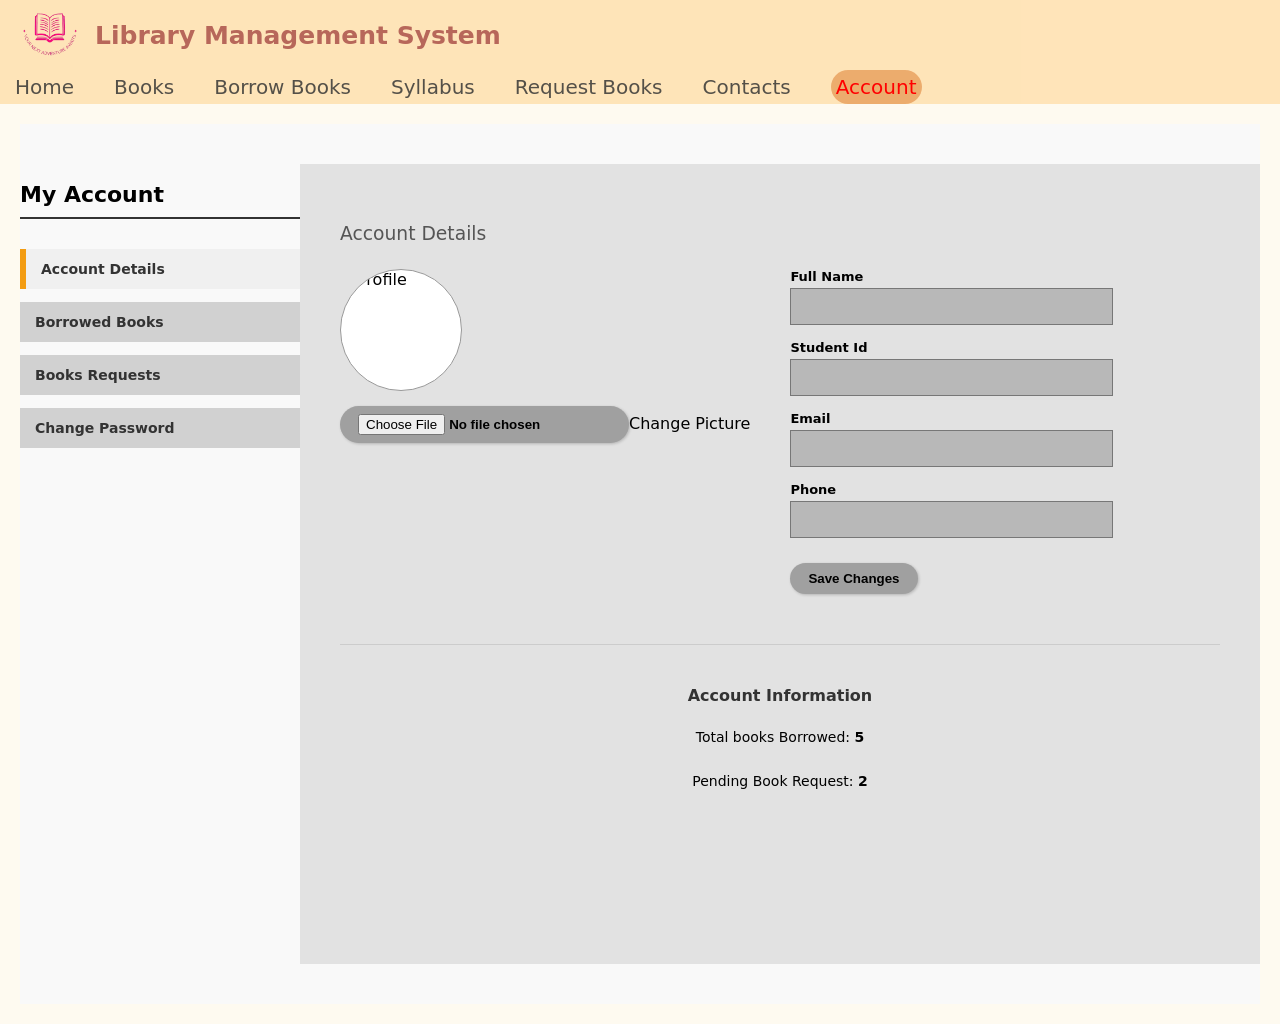
==== Account.html @ c3936493 "Resolve merge conflict in Account.html" ====
<!DOCTYPE html>
<html>

<head>
    <title>Account</title>
    <link rel="stylesheet" href="https://cdnjs.cloudflare.com/ajax/libs/font-awesome/4.7.0/css/font-awesome.min.css">
    <link rel="stylesheet" type="text/css" href="Assets/CSS/Navigation Bar.css">

    <style>
        .account-wrapper {

            display: flex;
            justify-content: center;
            background-color: #f9f9f9;
            padding-top: 40px;
            padding-bottom: 40px;
            margin: 20px;
        }

        .account-container {
            display: flex;
            width: 100%;
            max-width: 100%;
            gap: 0;
        }

        /* Sidebar Styles */
        .account-sidebar {
            width: 280px;
            flex-shrink: 0;
        }

        .sidebar-title {
            font-size: 22px;
            border-bottom: 2px solid #333;
            padding-bottom: 10px;
            margin-bottom: 30px;
        }

        .sidebar-menu {
            display: flex;
            flex-direction: column;
            gap: 5px;
        }

        .menu-item {
            text-decoration: none;
            color: #333;
            background-color: #d1d1d1;
            padding: 12px 15px;
            font-weight: 600;
            font-size: 14px;
            display: block;
            margin-bottom: 8px;
        }

        .menu-item.active {
            background-color: #f0f0f0;
            border-left: 6px solid #f39c12;
        }

        /* Main Panel Styles */
        .account-details-panel {
            flex-grow: 1;
            background-color: #e2e2e2;
            padding: 40px;
            min-height: 80vh;
        }

        .panel-heading {
            color: #555;
            margin-bottom: 25px;
            font-weight: 500;
        }

        .details-content {
            display: flex;
            gap: 40px;
        }

        .avatar-frame {
            width: 120px;
            height: 120px;
            border-radius: 50%;
            background: white;
            border: 1px solid #999;
            overflow: hidden;
            margin-bottom: 15px;
        }

        .avatar-frame img {
            width: 100%;
            height: auto;
        }


        .form-column {
            flex: 1;
            display: flex;
            flex-direction: column;
            gap: 15px;
        }

        .input-field label {
            display: block;
            font-size: 13px;
            font-weight: bold;
            margin-bottom: 4px;
        }

        .input-field input {
            width: 70%;
            padding: 10px;
            background-color: #b8b8b8;
            border: 1px solid #777;
            outline: none;
        }

        .btn-action {
            border: none;
            padding: 8px 18px;
            border-radius: 20px;
            background-color: #a0a0a0;
            cursor: pointer;
            font-weight: bold;
            box-shadow: 1px 1px 3px rgba(0, 0, 0, 0.2);
        }

        .save-btn {
            margin-top: 10px;
            width: fit-content;
        }

        .account-stats {
            margin-top: 50px;
            border-top: 1px solid #ccc;
            padding-top: 20px;
            display: flex;
            flex-direction: column;
            align-items: center;
            text-align: center;
        }

        .account-stats h4 {
            margin-bottom: 10px;
            color: #333;
        }

        .account-stats p {
            font-size: 14px;
            margin-bottom: 5px 0;
        }
    </style>




    </style>
</head>

<body>
    <header class="header">
        <div class="Logo-Name">
            <img src="Assets/Images/logo.png" alt="Library Logo">
            <span>Library Management System</span>
        </div>

        <nav class="nav">
            <a href="#" class="nav-link" id="Size">Home</a>
            <a href="#" class="nav-link" id="Size">Books</a>
            <a href="#" class="nav-link " id="Size">Borrow Books</a>
            <a href="#" class="nav-link" id="Size">Syllabus</a>
            <a href="#" class="nav-link" id="Size">Request Books</a>
            <a href="#" class="nav-link" id="Size">Contacts</a>
            <a href="#" class="nav-link active" id="Size">Account</a>
        </nav>
    </header>

    <main class="account-wrapper">
        <div class="account-container">
            <aside class="account-sidebar">
                <h2 class="sidebar-title">My Account</h2>
                <div class="sidebar-menu">
                    <a href="#" class="menu-item active">Account Details</a>
                    <a href="#" class="menu-item">Borrowed Books</a>
                    <a href="#" class="menu-item">Books Requests</a>
                    <a href="#" class="menu-item">Change Password</a>
                </div>
            </aside>

            <section class="account-details-panel">
                <h3 class="panel-heading">Account Details</h3>

                <div class="details-content">
                    <div class="avatar-column">
                        <div class="avatar-frame">
                            <img src="https://api.dicebear.com/7.x/avataaars/svg?seed=Library" alt="Profile">
                        </div>
                        <input type="file" class="btn-action">Change Picture</button>
                    </div>

                    <div class="form-column">
                        <div class="input-field">
                            <label>Full Name</label>
                            <input type="text" name="fullname">
                        </div>
                        <div class="input-field">
                            <label>Student Id</label>
                            <input type="text" name="studentid">
                        </div>
                        <div class="input-field">
                            <label>Email</label>
                            <input type="email" name="useremail">
                        </div>
                        <div class="input-field">
                            <label>Phone</label>
                            <input type="text" name="userphone">
                        </div>
                        <button type="submit" class="btn-action save-btn">Save Changes</button>
                    </div>
                </div>

                <div class="account-stats">
                    <h4>Account Information</h4>
                    <p>Total books Borrowed: <strong>5</strong></p>
                    <p>Pending Book Request: <strong>2</strong></p>
                </div>
            </section>
        </div>
    </main>
</body>

</html>
---- Assets/CSS/Navigation Bar.css ----
body {
  margin: 0;
  font-family: system-ui, "Segoe UI", Roboto, sans-serif;
  background-color: #fefaf0;
}

/* Navigation Part */
header {
  display: flex;
  justify-content: space-between;
  flex-wrap: wrap;
  padding: 0px 15px;
  background-color: #ffbd595e;
  position: sticky;
  top: 0;
  z-index: 10;
  margin-bottom: 5px;
}
.Logo-Name {
  display: flex;
  align-items: center;
  font-size: 24px;
  color: #343333d7;
  flex-wrap: wrap;
}

.Logo-Name > img {
  height: 70px;
  width: 70px;
  margin-right: 10px;
}
.Logo-Name > span {
  font-size: 25px;
  font-weight: bold;
  color: #a74944d0;
}

nav {
  display: flex;
  align-items: center;
  gap: 40px;
  margin-right: 10px;
  flex-wrap: wrap;
}

.nav-link {
  font-size: 22px;
  text-decoration: none;
  color: #343433d7;
  transition: 0.5s ease;
}

.nav-link:hover,
.nav-link.active {
  color: red;
  background-color: rgb(236, 172, 109);
  border-radius: 20px;
  padding: 5px;
}
#Size {
  font-size: 20px;
}
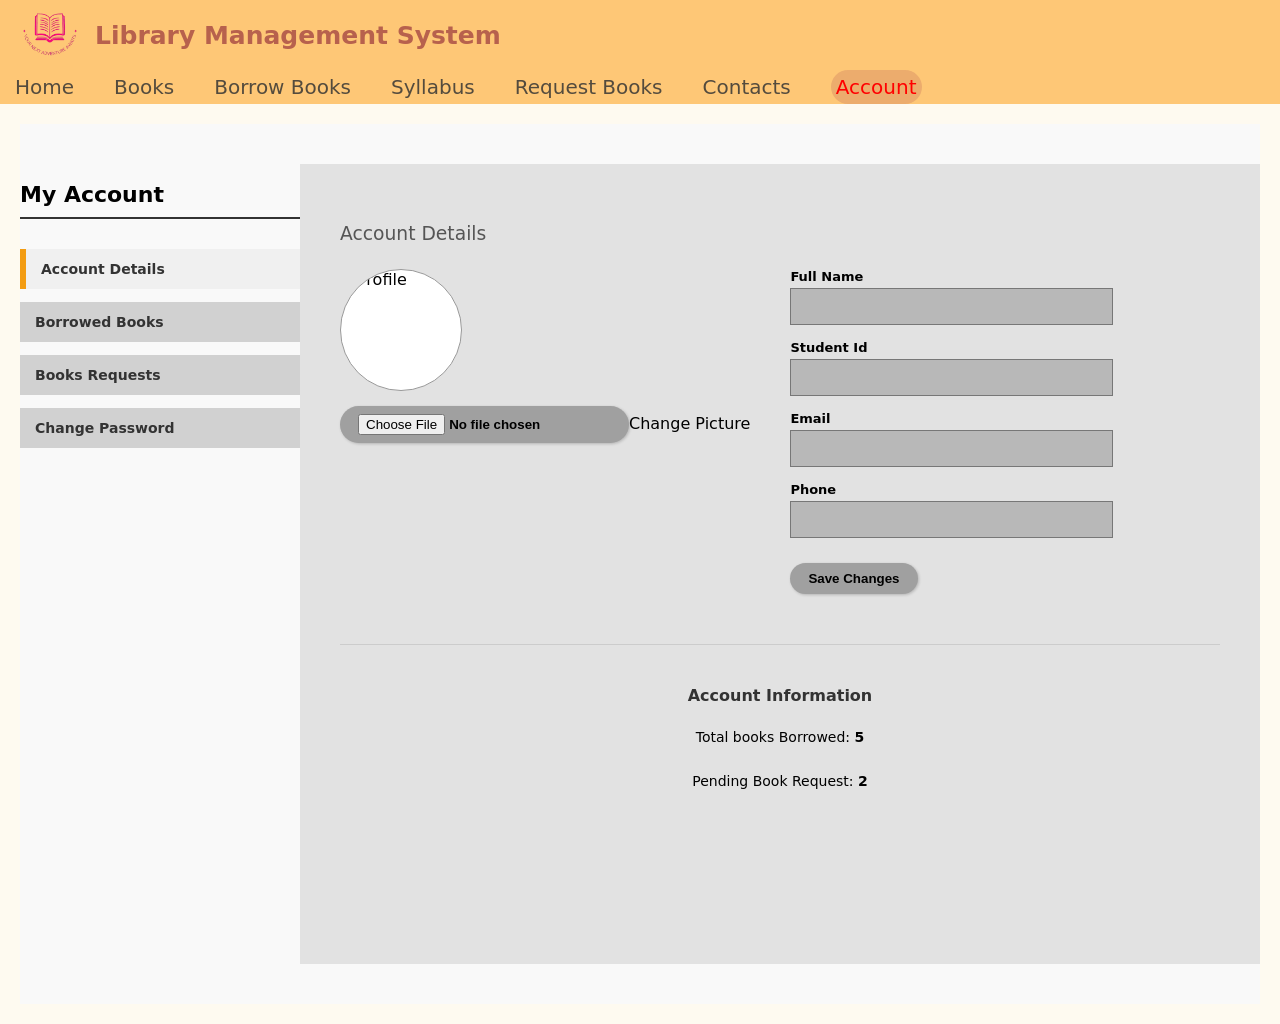
==== commit 3516d81e: "Meta is added inside Head tag" ====
--- a/Account.html
+++ b/Account.html
@@ -3,6 +3,7 @@
 
 <head>
     <title>Account</title>
+    <meta name="viewport" content="width=device-width, initial-scale=1.0">
     <link rel="stylesheet" href="https://cdnjs.cloudflare.com/ajax/libs/font-awesome/4.7.0/css/font-awesome.min.css">
     <link rel="stylesheet" type="text/css" href="Assets/CSS/Navigation Bar.css">
 
@@ -166,13 +167,13 @@
         </div>
 
         <nav class="nav">
-            <a href="#" class="nav-link" id="Size">Home</a>
-            <a href="#" class="nav-link" id="Size">Books</a>
-            <a href="#" class="nav-link " id="Size">Borrow Books</a>
-            <a href="#" class="nav-link" id="Size">Syllabus</a>
-            <a href="#" class="nav-link" id="Size">Request Books</a>
-            <a href="#" class="nav-link" id="Size">Contacts</a>
-            <a href="#" class="nav-link active" id="Size">Account</a>
+            <a href="Index.html" class="nav-link" id="Size">Home</a>
+            <a href="BrowseBooks.html" class="nav-link" id="Size">Books</a>
+            <a href="BorrowBooks.html" class="nav-link " id="Size">Borrow Books</a>
+            <a href="Syllabus.html" class="nav-link" id="Size">Syllabus</a>
+            <a href="RequestBook.html" class="nav-link" id="Size">Request Books</a>
+            <a href="Contact.html" class="nav-link" id="Size">Contacts</a>
+            <a href="Account.html" class="nav-link active" id="Size">Account</a>
         </nav>
     </header>
 
--- a/Assets/CSS/Navigation Bar.css
+++ b/Assets/CSS/Navigation Bar.css
@@ -10,10 +10,10 @@
   justify-content: space-between;
   flex-wrap: wrap;
   padding: 0px 15px;
-  background-color: #ffbd595e;
-  position: sticky;
-  top: 0;
-  z-index: 10;
+  background-color: #fec776;
+  /* position: sticky; */
+  /* top: 0; */
+  /* z-index: 10; */
   margin-bottom: 5px;
 }
 .Logo-Name {
@@ -60,3 +60,76 @@
 #Size {
   font-size: 20px;
 }
+
+/* @media (max-width: 575.98px) {
+  .Logo-Name {
+    display: flex;
+    justify-content: center;
+    text-align: center;
+    margin-top: 15px;
+  }
+  .Logo-Name > span {
+    font-size: 10px;
+  }
+  .Logo-Name > img {
+    height: 50px;
+    width: 50px;
+  }
+  .header {
+    display: flex;
+    flex-direction: column;
+  }
+  .nav {
+    display: grid;
+    grid-template-columns: repeat(1, 1fr);
+    gap: 10px;
+    margin-bottom: 5px;
+  }
+  
+  .nav-link {
+    font-size: 10px;
+  }
+
+}
+ */
+
+
+ @media (max-width: 600.98px) {
+
+  .header {
+    flex-direction: column;
+    align-items: center;
+    text-align: center;
+  }
+
+  .Logo-Name {
+    justify-content: center;
+    margin-top: 10px;
+  }
+
+  .Logo-Name > span {
+    font-size: 16px;
+  }
+
+  .Logo-Name > img {
+    height: 50px;
+    width: 50px;
+  }
+
+  .nav {
+    width: 100%;
+    display: flex;
+    flex-direction: column;
+    gap: 8px;
+    margin: 10px 0;
+    align-items: center;
+  }
+
+  .nav-link {
+    font-size: 14px;
+    width: 90%;
+    text-align: center;
+    padding: 8px;
+    border-radius: 10px;
+  }
+}
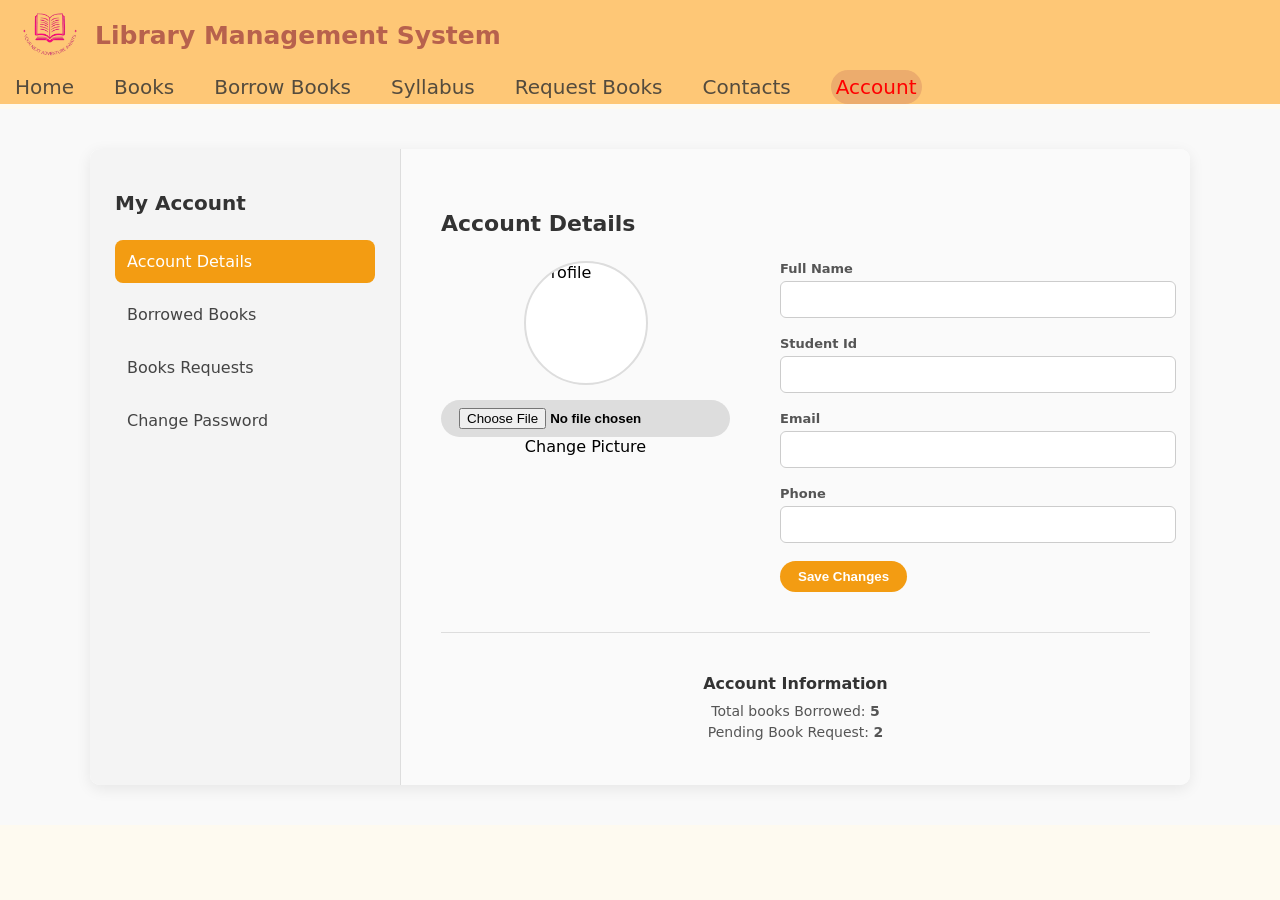
==== commit f3678cc3: "Account.html page code and design fixed" ====
--- a/Account.html
+++ b/Account.html
@@ -8,149 +8,178 @@
     <link rel="stylesheet" type="text/css" href="Assets/CSS/Navigation Bar.css">
 
     <style>
-        .account-wrapper {
-
-            display: flex;
-            justify-content: center;
-            background-color: #f9f9f9;
-            padding-top: 40px;
-            padding-bottom: 40px;
-            margin: 20px;
-        }
-
-        .account-container {
-            display: flex;
-            width: 100%;
-            max-width: 100%;
-            gap: 0;
-        }
-
-        /* Sidebar Styles */
-        .account-sidebar {
-            width: 280px;
-            flex-shrink: 0;
-        }
-
-        .sidebar-title {
-            font-size: 22px;
-            border-bottom: 2px solid #333;
-            padding-bottom: 10px;
-            margin-bottom: 30px;
-        }
-
-        .sidebar-menu {
-            display: flex;
-            flex-direction: column;
-            gap: 5px;
-        }
-
-        .menu-item {
-            text-decoration: none;
-            color: #333;
-            background-color: #d1d1d1;
-            padding: 12px 15px;
-            font-weight: 600;
-            font-size: 14px;
-            display: block;
-            margin-bottom: 8px;
-        }
-
-        .menu-item.active {
-            background-color: #f0f0f0;
-            border-left: 6px solid #f39c12;
-        }
-
-        /* Main Panel Styles */
-        .account-details-panel {
-            flex-grow: 1;
-            background-color: #e2e2e2;
-            padding: 40px;
-            min-height: 80vh;
-        }
-
-        .panel-heading {
-            color: #555;
-            margin-bottom: 25px;
-            font-weight: 500;
-        }
-
-        .details-content {
-            display: flex;
-            gap: 40px;
-        }
-
-        .avatar-frame {
-            width: 120px;
-            height: 120px;
-            border-radius: 50%;
-            background: white;
-            border: 1px solid #999;
-            overflow: hidden;
-            margin-bottom: 15px;
-        }
-
-        .avatar-frame img {
-            width: 100%;
-            height: auto;
-        }
-
-
-        .form-column {
-            flex: 1;
-            display: flex;
-            flex-direction: column;
-            gap: 15px;
-        }
-
-        .input-field label {
-            display: block;
-            font-size: 13px;
-            font-weight: bold;
-            margin-bottom: 4px;
-        }
-
-        .input-field input {
-            width: 70%;
-            padding: 10px;
-            background-color: #b8b8b8;
-            border: 1px solid #777;
-            outline: none;
-        }
-
-        .btn-action {
-            border: none;
-            padding: 8px 18px;
-            border-radius: 20px;
-            background-color: #a0a0a0;
-            cursor: pointer;
-            font-weight: bold;
-            box-shadow: 1px 1px 3px rgba(0, 0, 0, 0.2);
-        }
-
-        .save-btn {
-            margin-top: 10px;
-            width: fit-content;
-        }
-
-        .account-stats {
-            margin-top: 50px;
-            border-top: 1px solid #ccc;
-            padding-top: 20px;
-            display: flex;
-            flex-direction: column;
-            align-items: center;
-            text-align: center;
-        }
-
-        .account-stats h4 {
-            margin-bottom: 10px;
-            color: #333;
-        }
-
-        .account-stats p {
-            font-size: 14px;
-            margin-bottom: 5px 0;
-        }
+.account-wrapper {
+    display: flex;
+    justify-content: center;
+    background-color: #f9f9f9;
+    padding: 40px 20px;
+}
+
+/* Container */
+.account-container {
+    display: flex;
+    width: 100%;
+    max-width: 1100px;
+    background: #ffffff;
+    box-shadow: 0 4px 15px rgba(0,0,0,0.08);
+    border-radius: 10px;
+    overflow: hidden;
+}
+
+/* Sidebar */
+.account-sidebar {
+    width: 260px;
+    background-color: #f4f4f4;
+    padding: 25px;
+    border-right: 1px solid #ddd;
+}
+
+.sidebar-title {
+    font-size: 20px;
+    margin-bottom: 25px;
+    color: #333;
+}
+
+.sidebar-menu {
+    display: flex;
+    flex-direction: column;
+    gap: 10px;
+}
+
+.menu-item {
+    text-decoration: none;
+    color: #444;
+    padding: 12px;
+    border-radius: 8px;
+    transition: 0.3s ease;
+    font-weight: 500;
+}
+
+.menu-item:hover {
+    background-color: #e6e6e6;
+}
+
+.menu-item.active {
+    background-color: #f39c12;
+    color: #fff;
+}
+
+/* Main Panel */
+.account-details-panel {
+    flex: 1;
+    padding: 40px;
+    background-color: #fafafa;
+}
+
+.panel-heading {
+    font-size: 22px;
+    margin-bottom: 25px;
+    color: #333;
+}
+
+/* Content Layout */
+.details-content {
+    display: flex;
+    gap: 50px;
+    align-items: flex-start;
+}
+
+/* Avatar Section */
+.avatar-column {
+    display: flex;
+    flex-direction: column;
+    align-items: center;
+}
+
+.avatar-frame {
+    width: 120px;
+    height: 120px;
+    border-radius: 50%;
+    background: #fff;
+    border: 2px solid #ddd;
+    overflow: hidden;
+    margin-bottom: 15px;
+}
+
+.avatar-frame img {
+    width: 100%;
+    height: 100%;
+    object-fit: cover;
+}
+
+/* Form Section */
+.form-column {
+    flex: 1;
+    display: flex;
+    flex-direction: column;
+    gap: 18px;
+}
+
+.input-field label {
+    font-size: 13px;
+    font-weight: 600;
+    margin-bottom: 5px;
+    display: block;
+    color: #555;
+}
+
+.input-field input {
+    width: 100%;
+    padding: 10px 12px;
+    border-radius: 6px;
+    border: 1px solid #ccc;
+    background-color: #fff;
+    transition: 0.3s;
+}
+
+.input-field input:focus {
+    border-color: #f39c12;
+    outline: none;
+}
+
+/* Buttons */
+.btn-action {
+    padding: 8px 18px;
+    border-radius: 20px;
+    background-color: #ddd;
+    cursor: pointer;
+    font-weight: 600;
+    border: none;
+    transition: 0.3s;
+}
+
+.btn-action:hover {
+    background-color: #ccc;
+}
+
+.save-btn {
+    background-color: #f39c12;
+    color: #fff;
+    width: fit-content;
+}
+
+.save-btn:hover {
+    background-color: #e67e22;
+}
+
+/* Stats Section */
+.account-stats {
+    margin-top: 40px;
+    padding-top: 20px;
+    border-top: 1px solid #ddd;
+    text-align: center;
+}
+
+.account-stats h4 {
+    margin-bottom: 10px;
+    color: #333;
+}
+
+.account-stats p {
+    font-size: 14px;
+    margin: 5px 0;
+    color: #555;
+}
     </style>
 
 
@@ -160,6 +189,8 @@
 </head>
 
 <body>
+
+    <!-- Navigation Bar -->
     <header class="header">
         <div class="Logo-Name">
             <img src="Assets/Images/logo.png" alt="Library Logo">
@@ -177,6 +208,7 @@
         </nav>
     </header>
 
+    <!-- Body Content -->
     <main class="account-wrapper">
         <div class="account-container">
             <aside class="account-sidebar">
--- a/Assets/CSS/Navigation Bar.css
+++ b/Assets/CSS/Navigation Bar.css
@@ -11,9 +11,6 @@
   flex-wrap: wrap;
   padding: 0px 15px;
   background-color: #fec776;
-  /* position: sticky; */
-  /* top: 0; */
-  /* z-index: 10; */
   margin-bottom: 5px;
 }
 .Logo-Name {
@@ -61,40 +58,9 @@
   font-size: 20px;
 }
 
-/* @media (max-width: 575.98px) {
-  .Logo-Name {
-    display: flex;
-    justify-content: center;
-    text-align: center;
-    margin-top: 15px;
-  }
-  .Logo-Name > span {
-    font-size: 10px;
-  }
-  .Logo-Name > img {
-    height: 50px;
-    width: 50px;
-  }
-  .header {
-    display: flex;
-    flex-direction: column;
-  }
-  .nav {
-    display: grid;
-    grid-template-columns: repeat(1, 1fr);
-    gap: 10px;
-    margin-bottom: 5px;
-  }
-  
-  .nav-link {
-    font-size: 10px;
-  }
 
-}
- */
-
-
- @media (max-width: 600.98px) {
+/* Responsive Design for Mobile Devices */
+ @media (max-width: 575.98px) {
 
   .header {
     flex-direction: column;
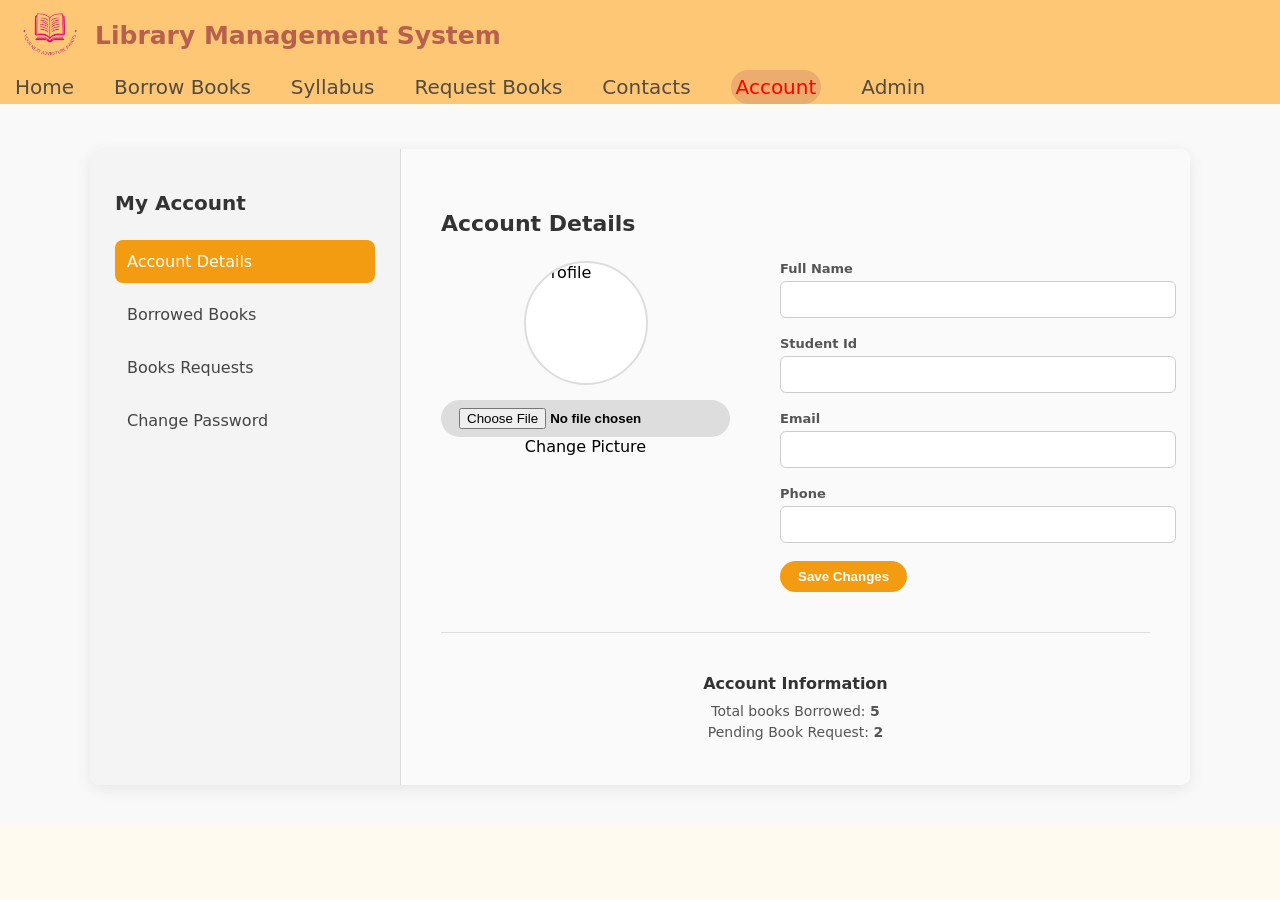
==== commit def8eea5: "From validation of all files remains, and account.html and Admin_UserAccount.php files work also rem" ====
--- a/Account.html
+++ b/Account.html
@@ -7,179 +7,181 @@
     <link rel="stylesheet" href="https://cdnjs.cloudflare.com/ajax/libs/font-awesome/4.7.0/css/font-awesome.min.css">
     <link rel="stylesheet" type="text/css" href="Assets/CSS/Navigation Bar.css">
 
+
+
     <style>
-.account-wrapper {
-    display: flex;
-    justify-content: center;
-    background-color: #f9f9f9;
-    padding: 40px 20px;
-}
-
-/* Container */
-.account-container {
-    display: flex;
-    width: 100%;
-    max-width: 1100px;
-    background: #ffffff;
-    box-shadow: 0 4px 15px rgba(0,0,0,0.08);
-    border-radius: 10px;
-    overflow: hidden;
-}
-
-/* Sidebar */
-.account-sidebar {
-    width: 260px;
-    background-color: #f4f4f4;
-    padding: 25px;
-    border-right: 1px solid #ddd;
-}
-
-.sidebar-title {
-    font-size: 20px;
-    margin-bottom: 25px;
-    color: #333;
-}
-
-.sidebar-menu {
-    display: flex;
-    flex-direction: column;
-    gap: 10px;
-}
-
-.menu-item {
-    text-decoration: none;
-    color: #444;
-    padding: 12px;
-    border-radius: 8px;
-    transition: 0.3s ease;
-    font-weight: 500;
-}
-
-.menu-item:hover {
-    background-color: #e6e6e6;
-}
-
-.menu-item.active {
-    background-color: #f39c12;
-    color: #fff;
-}
-
-/* Main Panel */
-.account-details-panel {
-    flex: 1;
-    padding: 40px;
-    background-color: #fafafa;
-}
-
-.panel-heading {
-    font-size: 22px;
-    margin-bottom: 25px;
-    color: #333;
-}
-
-/* Content Layout */
-.details-content {
-    display: flex;
-    gap: 50px;
-    align-items: flex-start;
-}
-
-/* Avatar Section */
-.avatar-column {
-    display: flex;
-    flex-direction: column;
-    align-items: center;
-}
-
-.avatar-frame {
-    width: 120px;
-    height: 120px;
-    border-radius: 50%;
-    background: #fff;
-    border: 2px solid #ddd;
-    overflow: hidden;
-    margin-bottom: 15px;
-}
-
-.avatar-frame img {
-    width: 100%;
-    height: 100%;
-    object-fit: cover;
-}
-
-/* Form Section */
-.form-column {
-    flex: 1;
-    display: flex;
-    flex-direction: column;
-    gap: 18px;
-}
-
-.input-field label {
-    font-size: 13px;
-    font-weight: 600;
-    margin-bottom: 5px;
-    display: block;
-    color: #555;
-}
-
-.input-field input {
-    width: 100%;
-    padding: 10px 12px;
-    border-radius: 6px;
-    border: 1px solid #ccc;
-    background-color: #fff;
-    transition: 0.3s;
-}
-
-.input-field input:focus {
-    border-color: #f39c12;
-    outline: none;
-}
-
-/* Buttons */
-.btn-action {
-    padding: 8px 18px;
-    border-radius: 20px;
-    background-color: #ddd;
-    cursor: pointer;
-    font-weight: 600;
-    border: none;
-    transition: 0.3s;
-}
-
-.btn-action:hover {
-    background-color: #ccc;
-}
-
-.save-btn {
-    background-color: #f39c12;
-    color: #fff;
-    width: fit-content;
-}
-
-.save-btn:hover {
-    background-color: #e67e22;
-}
-
-/* Stats Section */
-.account-stats {
-    margin-top: 40px;
-    padding-top: 20px;
-    border-top: 1px solid #ddd;
-    text-align: center;
-}
-
-.account-stats h4 {
-    margin-bottom: 10px;
-    color: #333;
-}
-
-.account-stats p {
-    font-size: 14px;
-    margin: 5px 0;
-    color: #555;
-}
+        .account-wrapper {
+            display: flex;
+            justify-content: center;
+            background-color: #f9f9f9;
+            padding: 40px 20px;
+        }
+
+        /* Container */
+        .account-container {
+            display: flex;
+            width: 100%;
+            max-width: 1100px;
+            background: #ffffff;
+            box-shadow: 0 4px 15px rgba(0, 0, 0, 0.08);
+            border-radius: 10px;
+            overflow: hidden;
+        }
+
+        /* Sidebar */
+        .account-sidebar {
+            width: 260px;
+            background-color: #f4f4f4;
+            padding: 25px;
+            border-right: 1px solid #ddd;
+        }
+
+        .sidebar-title {
+            font-size: 20px;
+            margin-bottom: 25px;
+            color: #333;
+        }
+
+        .sidebar-menu {
+            display: flex;
+            flex-direction: column;
+            gap: 10px;
+        }
+
+        .menu-item {
+            text-decoration: none;
+            color: #444;
+            padding: 12px;
+            border-radius: 8px;
+            transition: 0.3s ease;
+            font-weight: 500;
+        }
+
+        .menu-item:hover {
+            background-color: #e6e6e6;
+        }
+
+        .menu-item.active {
+            background-color: #f39c12;
+            color: #fff;
+        }
+
+        /* Main Panel */
+        .account-details-panel {
+            flex: 1;
+            padding: 40px;
+            background-color: #fafafa;
+        }
+
+        .panel-heading {
+            font-size: 22px;
+            margin-bottom: 25px;
+            color: #333;
+        }
+
+        /* Content Layout */
+        .details-content {
+            display: flex;
+            gap: 50px;
+            align-items: flex-start;
+        }
+
+        /* Avatar Section */
+        .avatar-column {
+            display: flex;
+            flex-direction: column;
+            align-items: center;
+        }
+
+        .avatar-frame {
+            width: 120px;
+            height: 120px;
+            border-radius: 50%;
+            background: #fff;
+            border: 2px solid #ddd;
+            overflow: hidden;
+            margin-bottom: 15px;
+        }
+
+        .avatar-frame img {
+            width: 100%;
+            height: 100%;
+            object-fit: cover;
+        }
+
+        /* Form Section */
+        .form-column {
+            flex: 1;
+            display: flex;
+            flex-direction: column;
+            gap: 18px;
+        }
+
+        .input-field label {
+            font-size: 13px;
+            font-weight: 600;
+            margin-bottom: 5px;
+            display: block;
+            color: #555;
+        }
+
+        .input-field input {
+            width: 100%;
+            padding: 10px 12px;
+            border-radius: 6px;
+            border: 1px solid #ccc;
+            background-color: #fff;
+            transition: 0.3s;
+        }
+
+        .input-field input:focus {
+            border-color: #f39c12;
+            outline: none;
+        }
+
+        /* Buttons */
+        .btn-action {
+            padding: 8px 18px;
+            border-radius: 20px;
+            background-color: #ddd;
+            cursor: pointer;
+            font-weight: 600;
+            border: none;
+            transition: 0.3s;
+        }
+
+        .btn-action:hover {
+            background-color: #ccc;
+        }
+
+        .save-btn {
+            background-color: #f39c12;
+            color: #fff;
+            width: fit-content;
+        }
+
+        .save-btn:hover {
+            background-color: #e67e22;
+        }
+
+        /* Stats Section */
+        .account-stats {
+            margin-top: 40px;
+            padding-top: 20px;
+            border-top: 1px solid #ddd;
+            text-align: center;
+        }
+
+        .account-stats h4 {
+            margin-bottom: 10px;
+            color: #333;
+        }
+
+        .account-stats p {
+            font-size: 14px;
+            margin: 5px 0;
+            color: #555;
+        }
     </style>
 
 
@@ -199,12 +201,12 @@
 
         <nav class="nav">
             <a href="Index.html" class="nav-link" id="Size">Home</a>
-            <a href="BrowseBooks.html" class="nav-link" id="Size">Books</a>
-            <a href="BorrowBooks.html" class="nav-link " id="Size">Borrow Books</a>
+            <a href="BorrowBooks.php" class="nav-link " id="Size">Borrow Books</a>
             <a href="Syllabus.html" class="nav-link" id="Size">Syllabus</a>
             <a href="RequestBook.html" class="nav-link" id="Size">Request Books</a>
             <a href="Contact.html" class="nav-link" id="Size">Contacts</a>
             <a href="Account.html" class="nav-link active" id="Size">Account</a>
+            <a href="ADMIN/AdministratorArea.html" class="nav-link" id="Size">Admin</a>
         </nav>
     </header>
 
